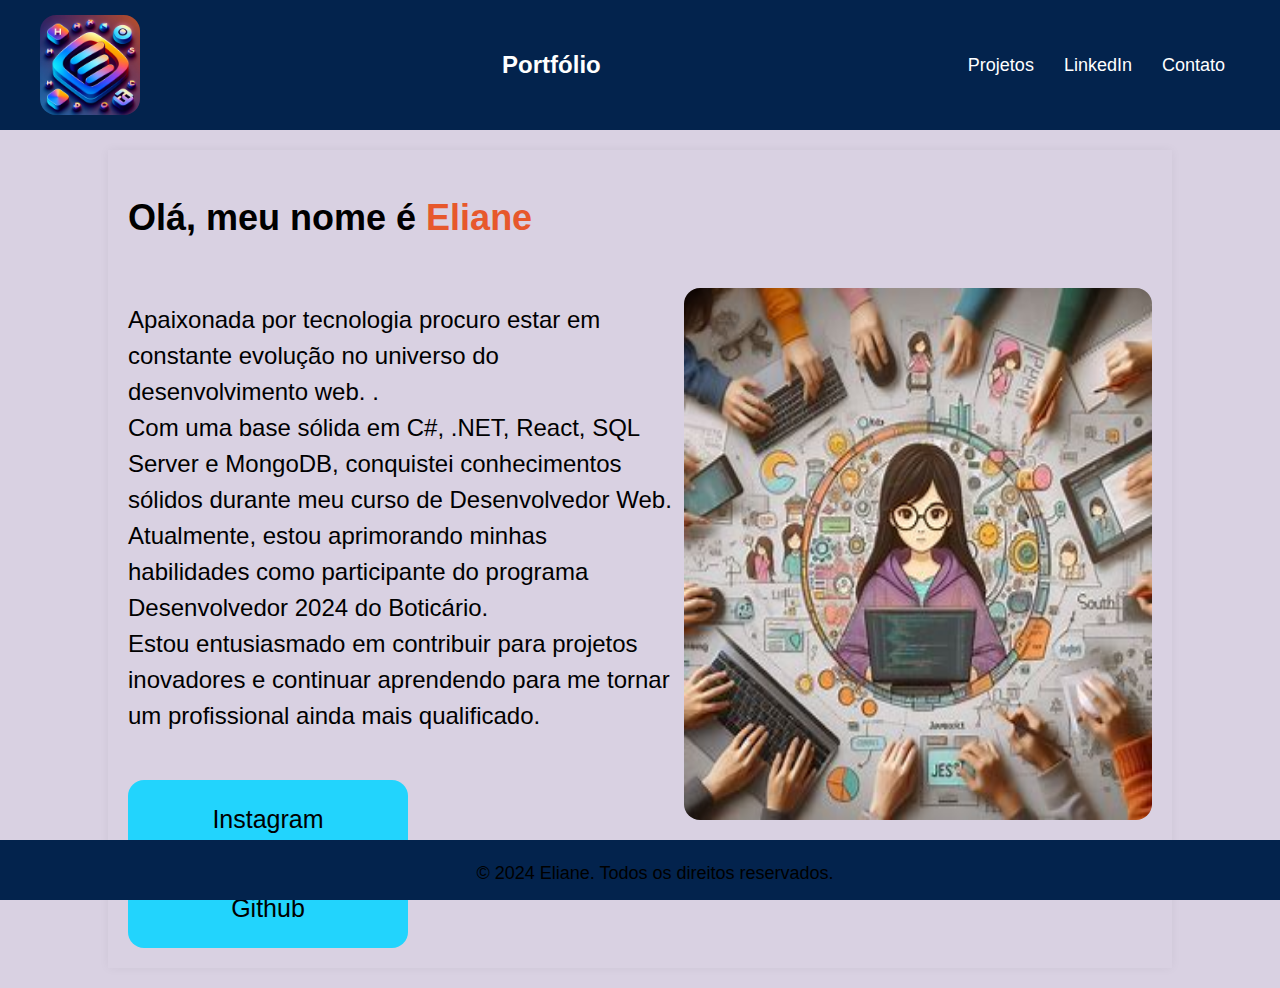
==== index.html @ 8be73763 "revendo com a ula o css" ====
<!DOCTYPE html>
<html lang="pt-br">
<head>
    <meta charset="UTF-8">
    <meta name="viewport" content="width=device-width, initial-scale=1.0">
    <link rel="stylesheet" href="style.css">
    <title>Portifolio</title>
</head>
<body>
    <header>
        <div class="header-container">
            <img src="./imagens/logo.jpg" alt="Logo">
            <h1>Portfólio</h1>
            <nav>
                <a href="https://github.com/Elianehenri">Projetos</a>
                <a href="https://www.linkedin.com/in/eliane-henriqueta">LinkedIn</a> 
                <a href="mailto:elianehenriqueta@gmail.com">Contato</a> 
            </nav>
        </div>
    </header>
              
          
    </header>
    <main>
        <div class="content-section">
          <div class="text-section">
            <h2>Olá, meu nome é <strong class="titulo-destaque">Eliane</strong></h2>
            <br>
            <p>Apaixonada por tecnologia procuro estar  em constante evolução no universo do desenvolvimento web. .</p>
            <p>Com uma base sólida em C#, .NET, React, SQL Server e MongoDB, conquistei conhecimentos sólidos durante meu curso de Desenvolvedor Web.</p>
            
            <p>Atualmente, estou aprimorando minhas habilidades como participante do programa Desenvolvedor 2024 do Boticário. </p>
            <p>Estou entusiasmado em contribuir para projetos inovadores e continuar aprendendo para me tornar um profissional ainda mais qualificado.</p>
            <br>
            <button onclick="redirecionar('https://instagram.com/elianehenriqueta')">Instagram</button>
            <button onclick="redirecionar('https://github.com/Elianehenri')">Github</button>
          </div>
          <div class="image-section">
            <img src="./imagens/foto.jpg" alt="Foto menina programando">
          </div>
        
        </div>
        <script>
          function redirecionar(url) {
            window.location.href = url;
          }
        </script>
      </main>
      
    <footer>     
        <p>© 2024 Eliane. Todos os direitos reservados.</p>
      </footer>
  
</body>
</html>
---- style.css ----
/* Reset de estilos para garantir uma aparência mais consistente entre navegadores */
body, h1, p, button, img {
  margin: 0;
  padding: 0;
  box-sizing: border-box;
}

/* Estilos gerais para o corpo do documento */
body {
  font-family: 'Arial', sans-serif;
  line-height: 1.6;
  background-color: #d9d1e2;
  font-size: 24px;
  font-style: normal;
  font-weight: 400;
  line-height: 36px; /* 150% */
}
.titulo-destaque {
  color: rgb(231, 88, 44);
}

/* Estilos para o cabeçalho */
header {
  background-color: #03234d;
  color: white;
  padding: 15px 0;
}

/* Estilos para o container dentro do cabeçalho */
.header-container {
  max-width: 1200px;
  margin: 0 auto;
  display: flex;
  justify-content: space-between;
  align-items: center;
}

/* Estilos para o logo no cabeçalho */
header img {
  max-width: 100px;  
  height: auto;
  margin-right: 10px;  
  
}

/* Estilos para o título principal */
h1 {
  font-size: 24px;
  color:  white;
}

/* Estilos para a navegação */
nav {
  display: flex;
}

nav a {
  color: white;
  text-decoration: none;
  margin: 0 15px;
  font-size: 18px;
  transition: color 0.3s ease; /*   transição suave na cor ao passar o mouse */
}

nav a:hover {
  color: #22D4FD; /* Altera a cor ao passar o mouse */
}

/* Estilos para o conteúdo principal */
main {
  max-width: 80%;
  margin: 20px auto;
  padding: 20px;
  background-color: #d9d1e2;
  box-shadow: 0 0 10px rgba(0, 0, 0, 0.05);
  display: flex;
  align-items: center;
  justify-content: space-between; /* Distribui os itens igualmente no espaço disponível */
}

/* Estilos para a seção do conteúdo e imagem */
.content-section {
  display: flex;
  align-items: center;
  justify-content: space-between;
  width: 100%;
}

/* Estilos para a seção do texto e botões */
.text-section {
  flex-grow: 1; 
  margin-right: 10px; 
}

/* Estilos para o título secundário */
h2 {
  color: #000;
}

/* Estilos para o texto do conteúdo principal */
p {
  color: #000;
}

/* Estilos para os botões */
button {
 
  margin-top: 10px; /*  espaço entre os botões e o parágrafo */
  background-color: #22D4FD;
  color: #000;
  border: 0px solid #22D4FD;
  border-radius: 16px;
  cursor: pointer;
  width: 280px;
  height: 79px;
  gap: 16px;
  flex-shrink: 0;
  font-size: 25px;
}

/* Estilos para a seção da imagem */
.image-section {
  flex-shrink: 0; /* Evita que a seção da imagem encolha */
}

/* Estilos para a imagem */
img {
  max-width: 467.705px;
  height: 532px;
  border-radius: 16px;
  background: url(./imagens/foto.jpg), lightgray -39.262px -50.143px / 212.432% 124.461% no-repeat;
}

/* Estilos para o rodapé */
footer {
  background-color: #03234d;
  color: white;
  text-align: center;
  position: fixed;
  bottom: 0;
  left: 0;
  width: 100%;
  font-size: 18px;  
  padding: 15px;  
  height: 30px;  
}

/* Estilo para os parágrafos dentro do footer */
footer p {
  margin: 0; /* Remover a margem para evitar espaçamento adicional */
}

/* Estilo para telas menores */
@media only screen and (max-width: 600px) {
  /* Estilos para o cabeçalho */
  header {
    padding: 10px 0;
  }

  /* Estilos para o container dentro do cabeçalho */
  .header-container {
    flex-direction: column;
    align-items: center;
  }

  /* Estilos para o logo no cabeçalho */
  header img {
    margin-bottom: 10px;
  }

  /* Estilos para a navegação */
  nav {
    margin-top: 10px;
  }

  /* Estilos para o conteúdo principal */
  main {
    flex-direction: column;
  }

  /* Estilos para a seção do conteúdo e imagem */
  .content-section {
    flex-direction: column;
  }

  /* Estilos para a seção do texto e botões */
  .text-section {
    margin-right: 0;
  }

  /* Estilos para os botões */
  button {
    width: 100%;
  }

  /* Estilos para a seção da imagem */
  .image-section {
    margin-top: 10px;
  }

  /* Estilos para a imagem */
  img {
    width: 100%;
    height: auto;
  }
}
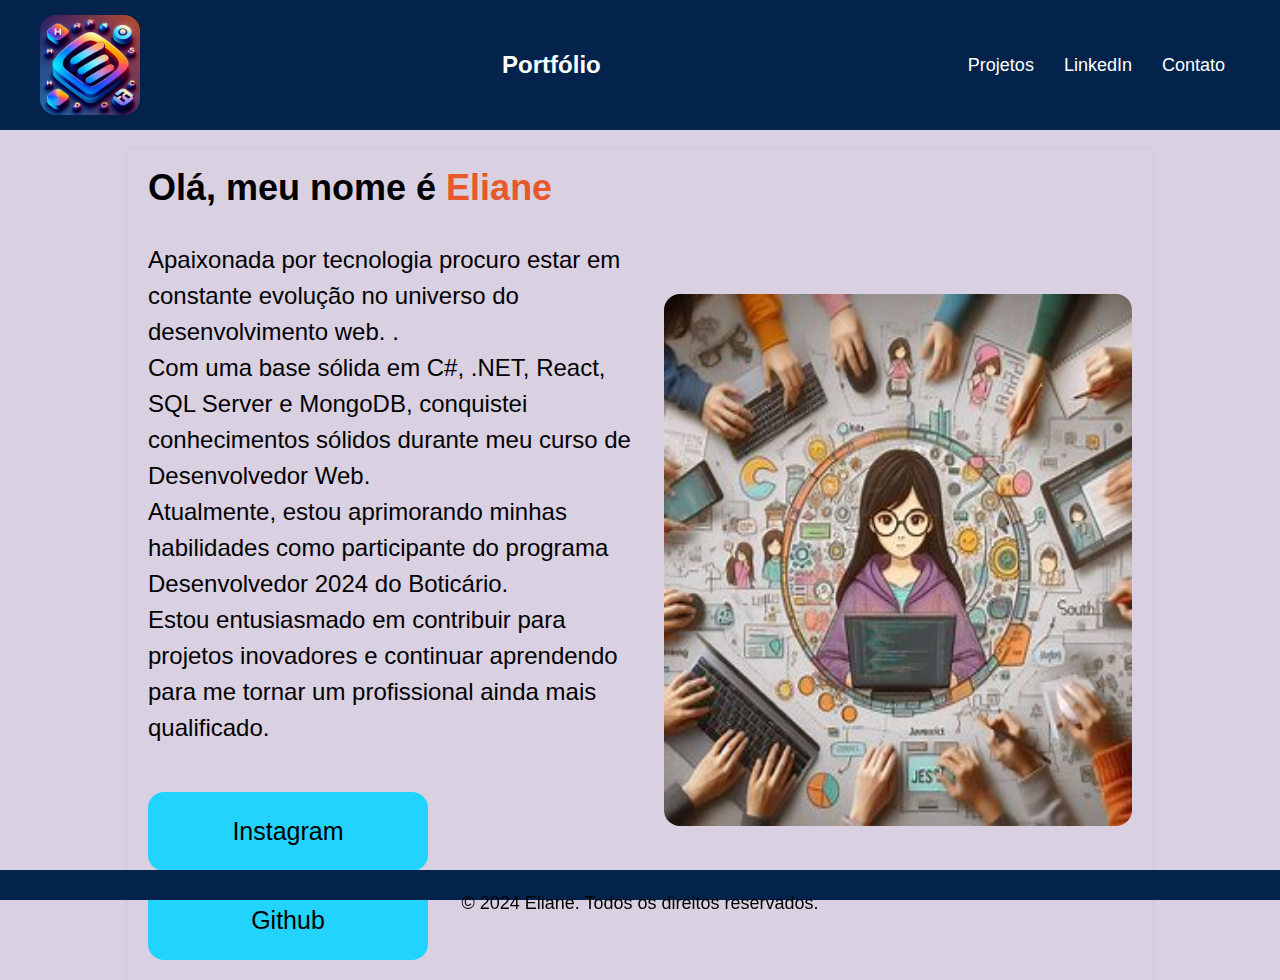
==== commit ee571442: "revisao de css" ====
--- a/index.html
+++ b/index.html
@@ -21,7 +21,7 @@
               
           
     </header>
-    <main>
+    <main class="apresentacao">
         <div class="content-section">
           <div class="text-section">
             <h2>Olá, meu nome é <strong class="titulo-destaque">Eliane</strong></h2>
--- a/style.css
+++ b/style.css
@@ -1,5 +1,5 @@
 /* Reset de estilos para garantir uma aparência mais consistente entre navegadores */
-body, h1, p, button, img {
+* {
   margin: 0;
   padding: 0;
   box-sizing: border-box;
@@ -13,7 +13,8 @@
   font-size: 24px;
   font-style: normal;
   font-weight: 400;
-  line-height: 36px; /* 150% */
+  line-height: 36px; 
+  height: 100vh;
 }
 .titulo-destaque {
   color: rgb(231, 88, 44);
@@ -78,6 +79,11 @@
   justify-content: space-between; /* Distribui os itens igualmente no espaço disponível */
 }
 
+.apresentacao{
+  display: flex;
+  align-items: center;
+ 
+}
 /* Estilos para a seção do conteúdo e imagem */
 .content-section {
   display: flex;
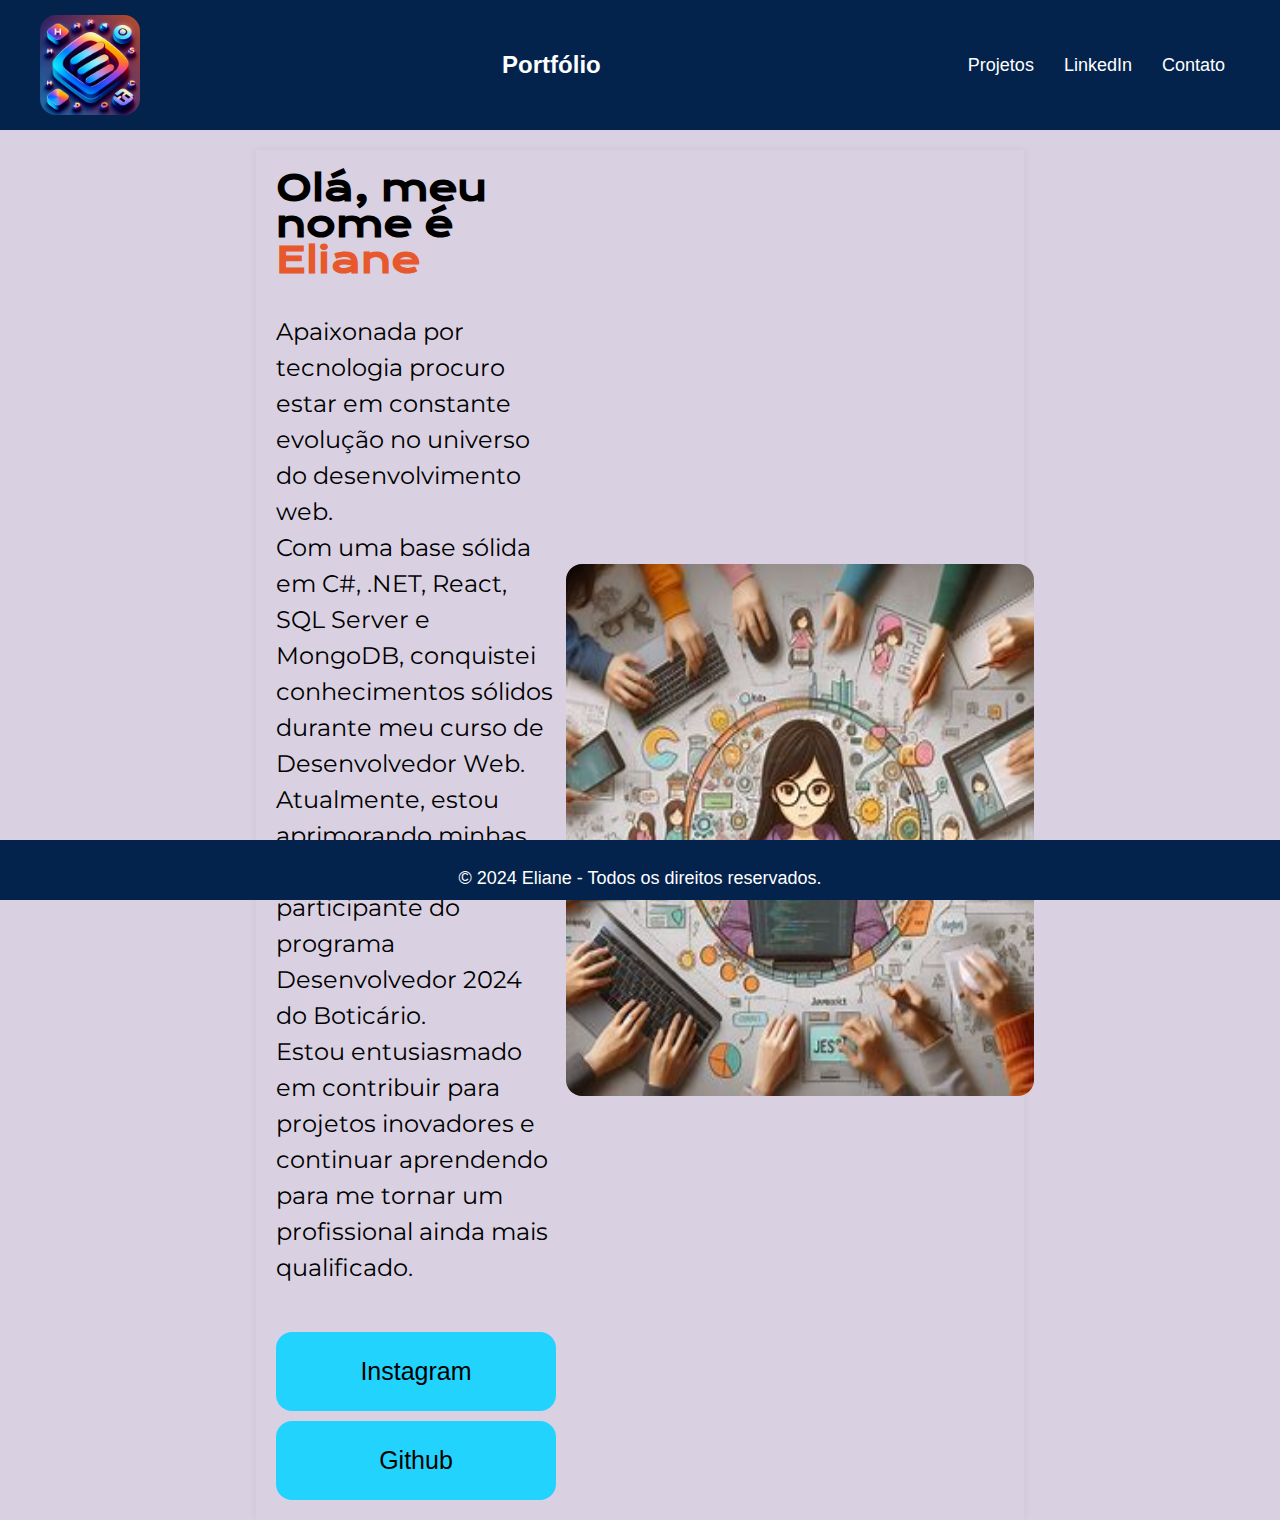
==== commit 9a34b526: "revisao aula css esilos e fontes" ====
--- a/index.html
+++ b/index.html
@@ -21,20 +21,23 @@
               
           
     </header>
-    <main class="apresentacao">
-        <div class="content-section">
-          <div class="text-section">
-            <h2>Olá, meu nome é <strong class="titulo-destaque">Eliane</strong></h2>
-            <br>
-            <p>Apaixonada por tecnologia procuro estar  em constante evolução no universo do desenvolvimento web. .</p>
-            <p>Com uma base sólida em C#, .NET, React, SQL Server e MongoDB, conquistei conhecimentos sólidos durante meu curso de Desenvolvedor Web.</p>
-            
-            <p>Atualmente, estou aprimorando minhas habilidades como participante do programa Desenvolvedor 2024 do Boticário. </p>
-            <p>Estou entusiasmado em contribuir para projetos inovadores e continuar aprendendo para me tornar um profissional ainda mais qualificado.</p>
-            <br>
-            <button onclick="redirecionar('https://instagram.com/elianehenriqueta')">Instagram</button>
-            <button onclick="redirecionar('https://github.com/Elianehenri')">Github</button>
-          </div>
+    <main >
+        <section class="content-section apresentacao">
+            <div class="text-section">
+              <h2>Olá, meu nome é <strong class="titulo-destaque">Eliane</strong></h2>
+              <br>
+              <p>Apaixonada por tecnologia procuro estar  em constante evolução no universo do desenvolvimento web.</p>
+              <p>Com uma base sólida em C#, .NET, React, SQL Server e MongoDB, conquistei conhecimentos sólidos durante meu curso de Desenvolvedor Web.</p>
+              
+              <p>Atualmente, estou aprimorando minhas habilidades como participante do programa Desenvolvedor 2024 do Boticário. </p>
+              <p>Estou entusiasmado em contribuir para projetos inovadores e continuar aprendendo para me tornar um profissional ainda mais qualificado.</p>
+              <br>
+              <div>
+                <button onclick="redirecionar('https://instagram.com/elianehenriqueta')">Instagram</button>
+                <button onclick="redirecionar('https://github.com/Elianehenri')">Github</button>
+              </div>
+         
+            </div>
           <div class="image-section">
             <img src="./imagens/foto.jpg" alt="Foto menina programando">
           </div>
@@ -48,7 +51,7 @@
       </main>
       
     <footer>     
-        <p>© 2024 Eliane. Todos os direitos reservados.</p>
+        <p>© 2024 Eliane - Todos os direitos reservados.</p> 
       </footer>
   
 </body>
--- a/style.css
+++ b/style.css
@@ -1,3 +1,6 @@
+@import url('https://fonts.googleapis.com/css2?family=Krona+One&family=Montserrat&display=swap');
+
+
 /* Reset de estilos para garantir uma aparência mais consistente entre navegadores */
 * {
   margin: 0;
@@ -69,20 +72,21 @@
 
 /* Estilos para o conteúdo principal */
 main {
-  max-width: 80%;
+  max-width: 60%;
   margin: 20px auto;
   padding: 20px;
   background-color: #d9d1e2;
   box-shadow: 0 0 10px rgba(0, 0, 0, 0.05);
   display: flex;
   align-items: center;
+ 
+}
+
+.apresentacao{
+  display: flex;
+  align-items: center;
   justify-content: space-between; /* Distribui os itens igualmente no espaço disponível */
-}
-
-.apresentacao{
-  display: flex;
-  align-items: center;
- 
+  
 }
 /* Estilos para a seção do conteúdo e imagem */
 .content-section {
@@ -90,6 +94,9 @@
   align-items: center;
   justify-content: space-between;
   width: 100%;
+  font-family: 'Montserrat', sans-serif;
+  font-size: 24px;
+
 }
 
 /* Estilos para a seção do texto e botões */
@@ -101,6 +108,7 @@
 /* Estilos para o título secundário */
 h2 {
   color: #000;
+  font-family: 'Krona One', sans-serif;
 }
 
 /* Estilos para o texto do conteúdo principal */
@@ -140,20 +148,20 @@
 /* Estilos para o rodapé */
 footer {
   background-color: #03234d;
-  color: white;
   text-align: center;
   position: fixed;
   bottom: 0;
   left: 0;
   width: 100%;
   font-size: 18px;  
-  padding: 15px;  
-  height: 30px;  
+  padding: 20px;  
+  height: 60px;  
 }
 
 /* Estilo para os parágrafos dentro do footer */
 footer p {
   margin: 0; /* Remover a margem para evitar espaçamento adicional */
+  color: white;
 }
 
 /* Estilo para telas menores */
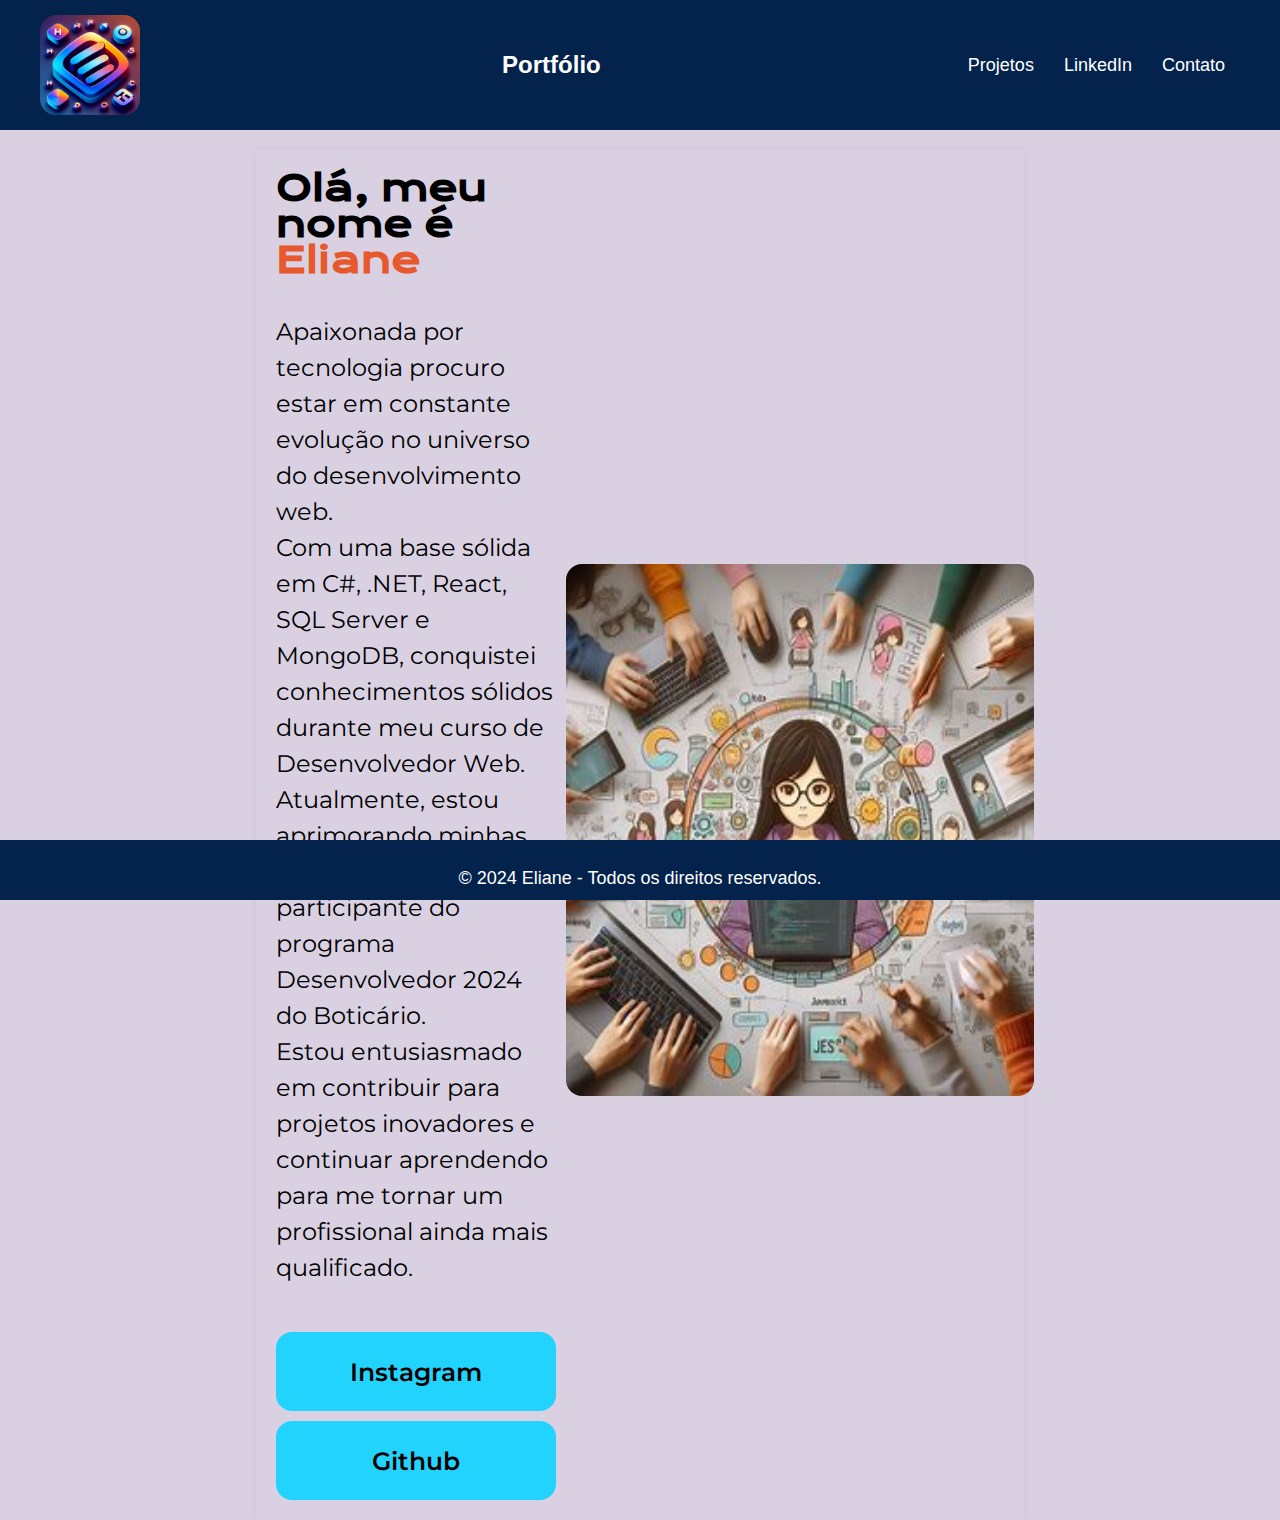
==== commit d4762681: "revisao do css com classes." ====
--- a/index.html
+++ b/index.html
@@ -22,7 +22,7 @@
           
     </header>
     <main >
-        <section class="content-section apresentacao">
+        <section class="content-section apresentacao ">
             <div class="text-section">
               <h2>Olá, meu nome é <strong class="titulo-destaque">Eliane</strong></h2>
               <br>
@@ -38,11 +38,12 @@
               </div>
          
             </div>
+        </section>
           <div class="image-section">
             <img src="./imagens/foto.jpg" alt="Foto menina programando">
           </div>
         
-        </div>
+        
         <script>
           function redirecionar(url) {
             window.location.href = url;
--- a/style.css
+++ b/style.css
@@ -1,4 +1,4 @@
-@import url('https://fonts.googleapis.com/css2?family=Krona+One&family=Montserrat&display=swap');
+@import url('https://fonts.googleapis.com/css2?family=Krona+One&family=Montserrat:wght@400;600&display=swap');
 
 
 /* Reset de estilos para garantir uma aparência mais consistente entre navegadores */
@@ -130,6 +130,9 @@
   gap: 16px;
   flex-shrink: 0;
   font-size: 25px;
+  font-family: 'Montserrat', sans-serif;
+  font-weight: 600;
+
 }
 
 /* Estilos para a seção da imagem */
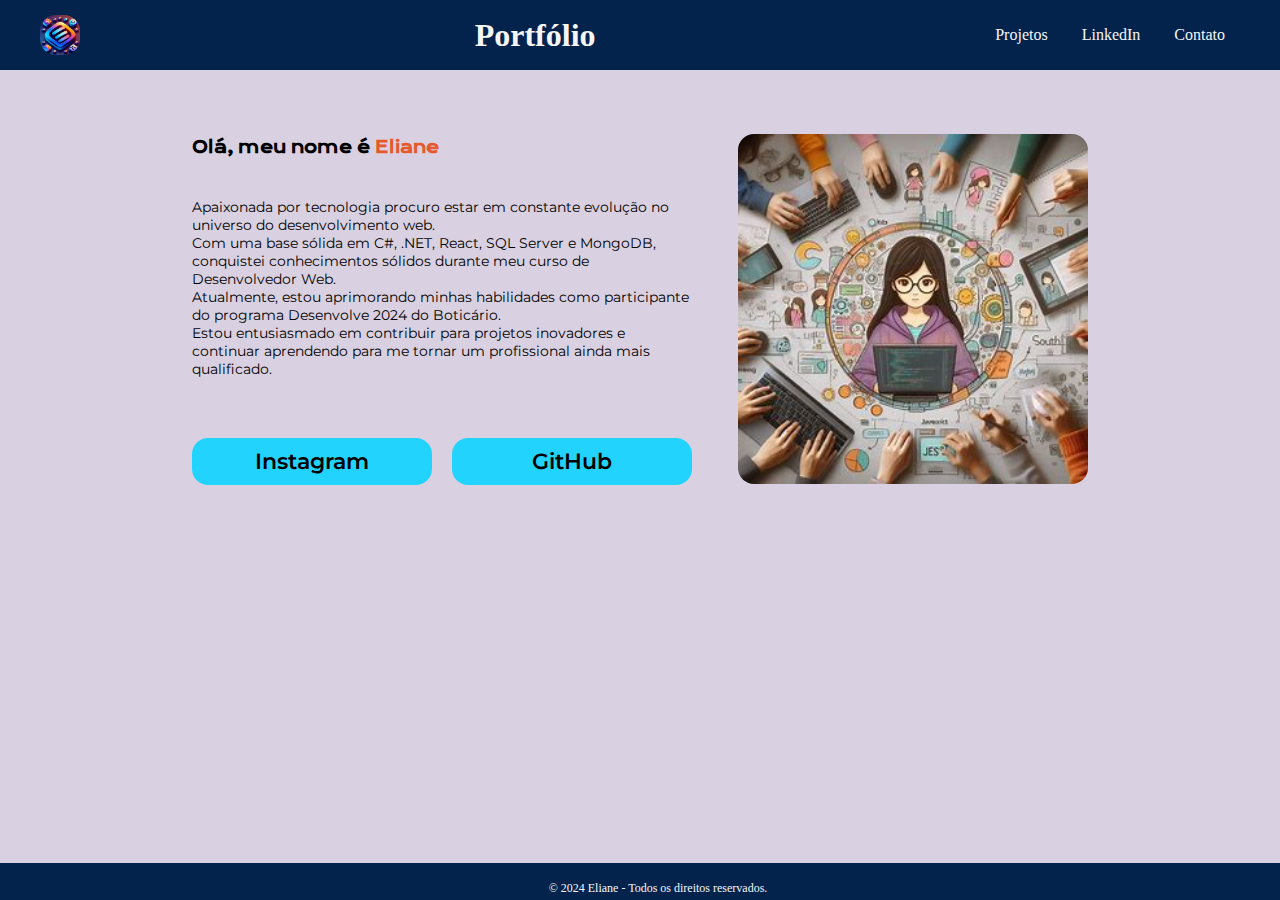
==== commit 6ac03ba7: "revisao do css" ====
--- a/index.html
+++ b/index.html
@@ -1,59 +1,62 @@
 <!DOCTYPE html>
 <html lang="pt-br">
-<head>
-    <meta charset="UTF-8">
-    <meta name="viewport" content="width=device-width, initial-scale=1.0">
-    <link rel="stylesheet" href="style.css">
+  <head>
+    <meta charset="UTF-8" />
+    <meta http-equiv="X-UA-Compatible" content="IE=edge" />
+    <meta name="viewport" content="width=device-width, initial-scale=1.0" />
+    <link rel="stylesheet" href="style.css" />
     <title>Portifolio</title>
-</head>
-<body>
+  </head>
+  <body>
     <header>
-        <div class="header-container">
-            <img src="./imagens/logo.jpg" alt="Logo">
-            <h1>Portfólio</h1>
-            <nav>
-                <a href="https://github.com/Elianehenri">Projetos</a>
-                <a href="https://www.linkedin.com/in/eliane-henriqueta">LinkedIn</a> 
-                <a href="mailto:elianehenriqueta@gmail.com">Contato</a> 
-            </nav>
+      <div class="header-container">
+        <img src="./imagens/logo.jpg" alt="Logo" />
+        <h1>Portfólio</h1>
+        <nav>
+          <a class="header-links" href="https://github.com/Elianehenri">Projetos</a>
+          <a class="header-links" href="https://www.linkedin.com/in/eliane-henriqueta">LinkedIn</a>
+          <a class="header-links" href="mailto:elianehenriqueta@gmail.com">Contato</a>
+        </nav>
+      </div>
+    </header>
+
+    <main class="apresentacao">
+      <section class="apresentacao__conteudo">
+        <h2 class="apresentacao__conteudo__titulo">
+          Olá, meu nome é <strong class="titulo-destaque">Eliane</strong>
+        </h2>
+
+        <p class="apresentacao__conteudo__texto">
+          Apaixonada por tecnologia procuro estar em constante evolução no
+          universo do desenvolvimento web. <br />Com uma base sólida em C#,
+          .NET, React, SQL Server e MongoDB, conquistei conhecimentos sólidos
+          durante meu curso de Desenvolvedor Web. <br />Atualmente, estou
+          aprimorando minhas habilidades como participante do programa
+          Desenvolve 2024 do Boticário.<br />
+          Estou entusiasmado em contribuir para projetos inovadores e continuar
+          aprendendo para me tornar um profissional ainda mais qualificado.
+        </p>
+
+        <div class="apresentacao__links">
+          <a
+            class="apresentacao__links__link"
+            href="https://instagram.com/elianehenriqueta"
+            >Instagram</a
+          >
+          <a
+            class="apresentacao__links__link"
+            href="https://github.com/Elianehenri"
+            >GitHub</a
+          >
         </div>
-    </header>
-              
-          
-    </header>
-    <main >
-        <section class="content-section apresentacao ">
-            <div class="text-section">
-              <h2>Olá, meu nome é <strong class="titulo-destaque">Eliane</strong></h2>
-              <br>
-              <p>Apaixonada por tecnologia procuro estar  em constante evolução no universo do desenvolvimento web.</p>
-              <p>Com uma base sólida em C#, .NET, React, SQL Server e MongoDB, conquistei conhecimentos sólidos durante meu curso de Desenvolvedor Web.</p>
-              
-              <p>Atualmente, estou aprimorando minhas habilidades como participante do programa Desenvolvedor 2024 do Boticário. </p>
-              <p>Estou entusiasmado em contribuir para projetos inovadores e continuar aprendendo para me tornar um profissional ainda mais qualificado.</p>
-              <br>
-              <div>
-                <button onclick="redirecionar('https://instagram.com/elianehenriqueta')">Instagram</button>
-                <button onclick="redirecionar('https://github.com/Elianehenri')">Github</button>
-              </div>
-         
-            </div>
-        </section>
-          <div class="image-section">
-            <img src="./imagens/foto.jpg" alt="Foto menina programando">
-          </div>
-        
-        
-        <script>
-          function redirecionar(url) {
-            window.location.href = url;
-          }
-        </script>
-      </main>
-      
-    <footer>     
-        <p>© 2024 Eliane - Todos os direitos reservados.</p> 
-      </footer>
-  
-</body>
-</html>+      </section>
+      <div class="image-section">
+        <img src="./imagens/foto.jpg" alt="Foto menina programando" />
+      </div>
+    </main>
+
+    <footer>
+      <p>© 2024 Eliane - Todos os direitos reservados.</p>
+    </footer>
+  </body>
+</html>
--- a/style.css
+++ b/style.css
@@ -1,33 +1,40 @@
-@import url('https://fonts.googleapis.com/css2?family=Krona+One&family=Montserrat:wght@400;600&display=swap');
-
+@import url("https://fonts.googleapis.com/css2?family=Krona+One&family=Montserrat:wght@400;600&display=swap");
 
 /* Reset de estilos para garantir uma aparência mais consistente entre navegadores */
 * {
   margin: 0;
   padding: 0;
-  box-sizing: border-box;
 }
 
 /* Estilos gerais para o corpo do documento */
 body {
-  font-family: 'Arial', sans-serif;
-  line-height: 1.6;
+  height: 100vh;
+  box-sizing: border-box;
   background-color: #d9d1e2;
-  font-size: 24px;
-  font-style: normal;
-  font-weight: 400;
-  line-height: 36px; 
-  height: 100vh;
-}
+  color: #f6f6f6;
+}
+
 .titulo-destaque {
   color: rgb(231, 88, 44);
+  font-family: "Krona One", sans-serif;
 }
 
 /* Estilos para o cabeçalho */
 header {
   background-color: #03234d;
-  color: white;
+  color: #f6f6f6;
   padding: 15px 0;
+}
+.header-links {
+  color: #f6f6f6;
+  text-decoration: none;
+  gap: 60px;
+  padding: 10px 15px; /* Ajuste o padding conforme necessário */
+  transition: background-color 0.3s ease; /* Adiciona uma transição suave na cor ao passar o mouse */
+}
+
+.header-links:hover {
+  background-color: #22D4FD; /* Altera a cor ao passar o mouse */
 }
 
 /* Estilos para o container dentro do cabeçalho */
@@ -41,111 +48,76 @@
 
 /* Estilos para o logo no cabeçalho */
 header img {
-  max-width: 100px;  
-  height: auto;
-  margin-right: 10px;  
+  max-width: 100px;
+  height: 40px;
+  margin-right: 10px;
+}
+
+/* Estilos para o título principal */
+
+
+/* Estilos para o conteúdo principal */
+.apresentacao {
+  margin: 5% 15% ;
+  display: flex;
+  align-items: center;
+  justify-content: space-between;
+}
+
+/* Estilos para a seção do conteúdo e imagem */
+.apresentacao__conteudo {
+  width: 500px;
+  display: flex;
+  flex-direction: column;
+  gap: 40px;
+}
+
+/* Estilos para o título secundário */
+.apresentacao__conteudo__titulo {
+  font-size: 16px;
+  font-family: "Krona One", sans-serif;
+  color: #000;
   
 }
 
-/* Estilos para o título principal */
-h1 {
-  font-size: 24px;
-  color:  white;
-}
-
-/* Estilos para a navegação */
-nav {
-  display: flex;
-}
-
-nav a {
-  color: white;
+.apresentacao__conteudo__texto {
+  font-size: 14px;
+  font-family: "Montserrat", sans-serif;
+  color: #000;
+  margin-bottom: 20px; /* Adicionando espaço entre o texto e a imagem */
+}
+.apresentacao__links {
+  display: flex;
+  justify-content: space-between;
+  gap: 20px; /*margem entre os links */
+}
+.apresentacao__links__link {
+  background-color: #22d4fd;
+  width: 320px;
+  text-align: center;
+  border-radius: 16px;
+  font-size: 22px;
+  font-weight: 600;
+  padding: 10px 15px;
   text-decoration: none;
-  margin: 0 15px;
-  font-size: 18px;
-  transition: color 0.3s ease; /*   transição suave na cor ao passar o mouse */
-}
-
-nav a:hover {
-  color: #22D4FD; /* Altera a cor ao passar o mouse */
-}
-
-/* Estilos para o conteúdo principal */
-main {
-  max-width: 60%;
-  margin: 20px auto;
-  padding: 20px;
-  background-color: #d9d1e2;
-  box-shadow: 0 0 10px rgba(0, 0, 0, 0.05);
-  display: flex;
-  align-items: center;
- 
-}
-
-.apresentacao{
-  display: flex;
-  align-items: center;
-  justify-content: space-between; /* Distribui os itens igualmente no espaço disponível */
-  
-}
-/* Estilos para a seção do conteúdo e imagem */
-.content-section {
-  display: flex;
-  align-items: center;
-  justify-content: space-between;
-  width: 100%;
-  font-family: 'Montserrat', sans-serif;
-  font-size: 24px;
-
-}
-
-/* Estilos para a seção do texto e botões */
-.text-section {
-  flex-grow: 1; 
-  margin-right: 10px; 
-}
-
-/* Estilos para o título secundário */
-h2 {
-  color: #000;
-  font-family: 'Krona One', sans-serif;
-}
-
-/* Estilos para o texto do conteúdo principal */
-p {
-  color: #000;
-}
-
-/* Estilos para os botões */
-button {
- 
-  margin-top: 10px; /*  espaço entre os botões e o parágrafo */
-  background-color: #22D4FD;
-  color: #000;
-  border: 0px solid #22D4FD;
-  border-radius: 16px;
-  cursor: pointer;
-  width: 280px;
-  height: 79px;
-  gap: 16px;
-  flex-shrink: 0;
-  font-size: 25px;
-  font-family: 'Montserrat', sans-serif;
-  font-weight: 600;
-
+  color: #000000;
+  font-family: "Montserrat", sans-serif;
+  flex-grow: 1;
 }
 
 /* Estilos para a seção da imagem */
 .image-section {
+  -ms-flex-negative: 0;
   flex-shrink: 0; /* Evita que a seção da imagem encolha */
 }
 
 /* Estilos para a imagem */
 img {
-  max-width: 467.705px;
-  height: 532px;
+  max-width: 360px;
+  height: 350px;
   border-radius: 16px;
-  background: url(./imagens/foto.jpg), lightgray -39.262px -50.143px / 212.432% 124.461% no-repeat;
+  background: url(./imagens/foto.jpg),
+    lightgray -39.262px -50.143px / 212.432% 124.461% no-repeat;
 }
 
 /* Estilos para o rodapé */
@@ -156,19 +128,141 @@
   bottom: 0;
   left: 0;
   width: 100%;
-  font-size: 18px;  
-  padding: 20px;  
-  height: 60px;  
+  font-size: 12px;
+  padding: 18px;
+  height: 1.5px;
 }
 
 /* Estilo para os parágrafos dentro do footer */
 footer p {
   margin: 0; /* Remover a margem para evitar espaçamento adicional */
-  color: white;
+  color: #f6f6f6;
+}
+
+@import url("https://fonts.googleapis.com/css2?family=Krona+One&family=Montserrat:wght@400;600&display=swap");
+
+/* Reset de estilos para garantir uma aparência mais consistente entre navegadores */
+* {
+  margin: 0;
+  padding: 0;
+}
+
+/* Estilos gerais para o corpo do documento */
+body {
+  height: 100vh;
+  box-sizing: border-box;
+  background-color: #d9d1e2;
+  color: #f6f6f6;
+}
+
+.titulo-destaque {
+  color: rgb(231, 88, 44);
+  font-family: "Krona One", sans-serif;
+}
+
+/* Estilos para o cabeçalho */
+header {
+  background-color: #03234d;
+  color: #f6f6f6;
+  padding: 15px 0;
+}
+.header-links {
+  color: #f6f6f6;
+  text-decoration: none;
+  gap: 60px;
+  padding: 10px 15px; /* Ajuste o padding conforme necessário */
+  transition: background-color 0.3s ease; /* Adiciona uma transição suave na cor ao passar o mouse */
+}
+
+.header-links:hover {
+  background-color: #22D4FD; /* Altera a cor ao passar o mouse */
+}
+
+/* Estilos para o container dentro do cabeçalho */
+.header-container {
+  max-width: 1200px;
+  margin: 0 auto;
+  display: flex;
+  justify-content: space-between;
+  align-items: center;
+}
+
+/* Estilos para o logo no cabeçalho */
+header img {
+  max-width: 100px;
+  height: 40px;
+  margin-right: 10px;
+}
+
+/* Estilos para o título principal */
+
+
+/* Estilos para o conteúdo principal */
+.apresentacao {
+  margin: 5% 15% ;
+  display: flex;
+  align-items: center;
+  justify-content: space-between;
+}
+
+/* Estilos para a seção do conteúdo e imagem */
+.apresentacao__conteudo {
+  width: 500px;
+  display: flex;
+  flex-direction: column;
+  gap: 40px;
+}
+
+/* Estilos para o título secundário */
+.apresentacao__conteudo__titulo {
+  font-size: 16px;
+  font-family: "Krona One", sans-serif;
+  color: #000;
+  
+}
+
+.apresentacao__conteudo__texto {
+  font-size: 14px;
+  font-family: "Montserrat", sans-serif;
+  color: #000;
+  margin-bottom: 20px; /* Adicionando espaço entre o texto e a imagem */
+}
+.apresentacao__links {
+  display: flex;
+  justify-content: space-between;
+  gap: 20px; /*margem entre os links */
+}
+.apresentacao__links__link {
+  background-color: #22d4fd;
+  width: 320px;
+  text-align: center;
+  border-radius: 16px;
+  font-size: 22px;
+  font-weight: 600;
+  padding: 10px 15px;
+  text-decoration: none;
+  color: #000000;
+  font-family: "Montserrat", sans-serif;
+  flex-grow: 1;
+}
+
+/* Estilos para a seção da imagem */
+.image-section {
+  -ms-flex-negative: 0;
+  flex-shrink: 0; /* Evita que a seção da imagem encolha */
+}
+
+/* Estilos para a imagem */
+img {
+  max-width: 360px;
+  height: 350px;
+  border-radius: 16px;
+  background: url(./imagens/foto.jpg),
+    lightgray -39.262px -50.143px / 212.432% 124.461% no-repeat;
 }
 
 /* Estilo para telas menores */
-@media only screen and (max-width: 600px) {
+@media only screen and (max-width: 768px) {
   /* Estilos para o cabeçalho */
   header {
     padding: 10px 0;
@@ -185,39 +279,31 @@
     margin-bottom: 10px;
   }
 
-  /* Estilos para a navegação */
-  nav {
-    margin-top: 10px;
-  }
-
-  /* Estilos para o conteúdo principal */
-  main {
+  /* Estilos para a seção do conteúdo e imagem */
+  .apresentacao {
     flex-direction: column;
+    margin: 5% 10%;
   }
 
   /* Estilos para a seção do conteúdo e imagem */
-  .content-section {
-    flex-direction: column;
-  }
-
-  /* Estilos para a seção do texto e botões */
-  .text-section {
-    margin-right: 0;
+  .apresentacao__conteudo {
+    width: 100%;
   }
 
   /* Estilos para os botões */
-  button {
+  .apresentacao__links__link {
     width: 100%;
-  }
-
-  /* Estilos para a seção da imagem */
-  .image-section {
-    margin-top: 10px;
   }
 
   /* Estilos para a imagem */
   img {
-    width: 100%;
+    max-width: 100%;
     height: auto;
   }
-}+
+  /* Estilos para o rodapé */
+  footer {
+    font-size: 10px;
+    padding: 10px;
+  }
+}
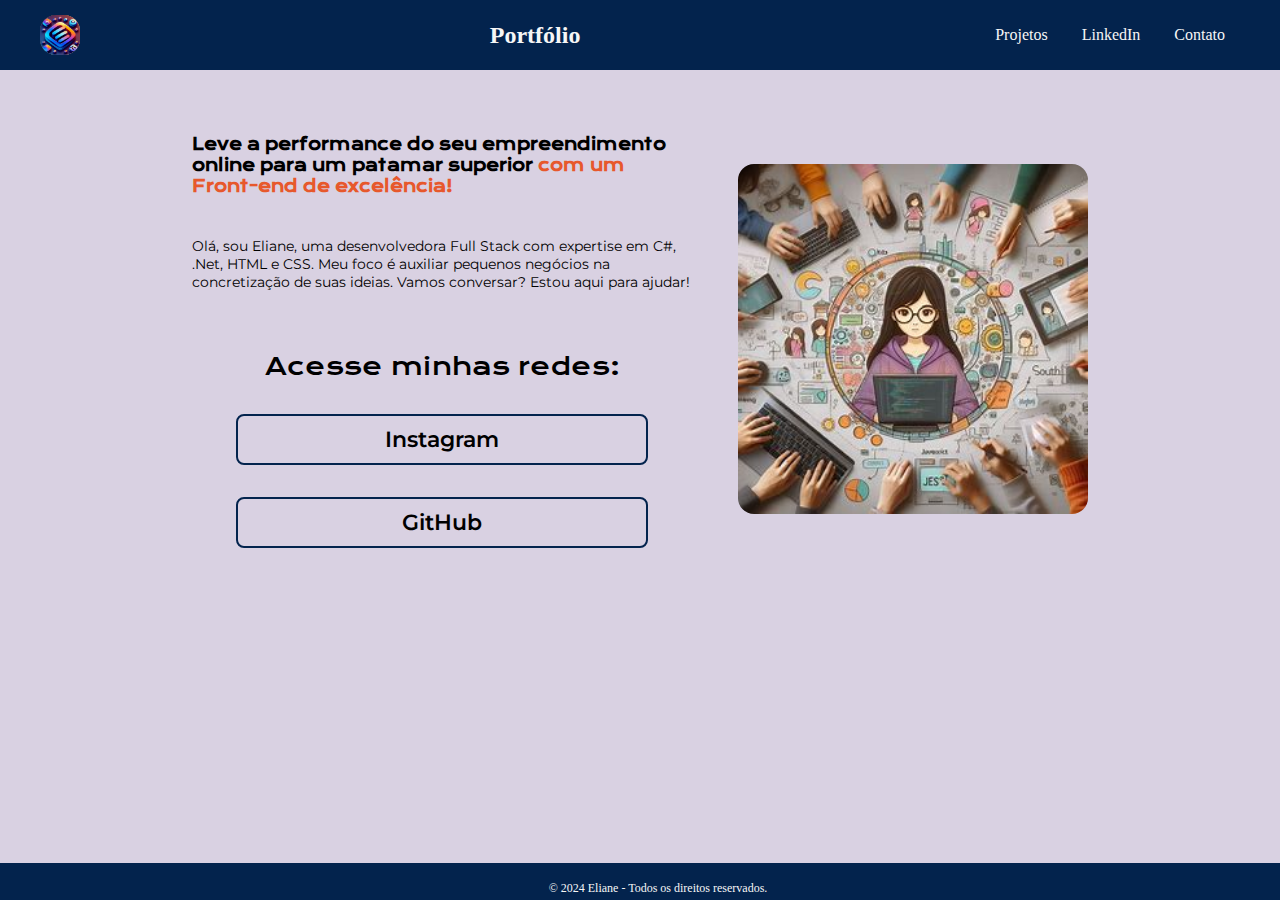
==== commit cfab433a: "Estilizando os links" ====
--- a/index.html
+++ b/index.html
@@ -11,7 +11,7 @@
     <header>
       <div class="header-container">
         <img src="./imagens/logo.jpg" alt="Logo" />
-        <h1>Portfólio</h1>
+        <h2>Portfólio</h2>
         <nav>
           <a class="header-links" href="https://github.com/Elianehenri">Projetos</a>
           <a class="header-links" href="https://www.linkedin.com/in/eliane-henriqueta">LinkedIn</a>
@@ -22,22 +22,19 @@
 
     <main class="apresentacao">
       <section class="apresentacao__conteudo">
-        <h2 class="apresentacao__conteudo__titulo">
-          Olá, meu nome é <strong class="titulo-destaque">Eliane</strong>
-        </h2>
+        <h1 class="apresentacao__conteudo__titulo">
+   
+          Leve a performance do seu empreendimento online para um patamar superior <strong class="titulo-destaque">com um Front-end de excelência!</strong>
+        </h1>
 
         <p class="apresentacao__conteudo__texto">
-          Apaixonada por tecnologia procuro estar em constante evolução no
-          universo do desenvolvimento web. <br />Com uma base sólida em C#,
-          .NET, React, SQL Server e MongoDB, conquistei conhecimentos sólidos
-          durante meu curso de Desenvolvedor Web. <br />Atualmente, estou
-          aprimorando minhas habilidades como participante do programa
-          Desenvolve 2024 do Boticário.<br />
-          Estou entusiasmado em contribuir para projetos inovadores e continuar
-          aprendendo para me tornar um profissional ainda mais qualificado.
+          Olá, sou Eliane, uma desenvolvedora Full Stack com expertise em C#, .Net, HTML e CSS.
+          Meu foco é auxiliar pequenos negócios na concretização de suas ideias. Vamos conversar? Estou aqui para ajudar!
+          
         </p>
 
         <div class="apresentacao__links">
+          <h2 class="apresentacao__links__subtitulo">Acesse minhas redes:</h2>
           <a
             class="apresentacao__links__link"
             href="https://instagram.com/elianehenriqueta"
--- a/style.css
+++ b/style.css
@@ -53,8 +53,6 @@
   margin-right: 10px;
 }
 
-/* Estilos para o título principal */
-
 
 /* Estilos para o conteúdo principal */
 .apresentacao {
@@ -89,13 +87,23 @@
 .apresentacao__links {
   display: flex;
   justify-content: space-between;
-  gap: 20px; /*margem entre os links */
+  flex-direction: column;
+  align-items: center;
+  gap: 32px;
+ 
+}
+.apresentacao__links__subtitulo{
+  font-family:'Krona One', sans-serif;
+    font-weight: 400;
+    font-size: 24px;
+    color: #000;
 }
 .apresentacao__links__link {
-  background-color: #22d4fd;
-  width: 320px;
+  /*background-color: #22d4fd;*/
+  width: 378px;
   text-align: center;
-  border-radius: 16px;
+  border: 2px solid #03234d;
+  border-radius: 8px;
   font-size: 22px;
   font-weight: 600;
   padding: 10px 15px;
@@ -139,127 +147,6 @@
   color: #f6f6f6;
 }
 
-@import url("https://fonts.googleapis.com/css2?family=Krona+One&family=Montserrat:wght@400;600&display=swap");
-
-/* Reset de estilos para garantir uma aparência mais consistente entre navegadores */
-* {
-  margin: 0;
-  padding: 0;
-}
-
-/* Estilos gerais para o corpo do documento */
-body {
-  height: 100vh;
-  box-sizing: border-box;
-  background-color: #d9d1e2;
-  color: #f6f6f6;
-}
-
-.titulo-destaque {
-  color: rgb(231, 88, 44);
-  font-family: "Krona One", sans-serif;
-}
-
-/* Estilos para o cabeçalho */
-header {
-  background-color: #03234d;
-  color: #f6f6f6;
-  padding: 15px 0;
-}
-.header-links {
-  color: #f6f6f6;
-  text-decoration: none;
-  gap: 60px;
-  padding: 10px 15px; /* Ajuste o padding conforme necessário */
-  transition: background-color 0.3s ease; /* Adiciona uma transição suave na cor ao passar o mouse */
-}
-
-.header-links:hover {
-  background-color: #22D4FD; /* Altera a cor ao passar o mouse */
-}
-
-/* Estilos para o container dentro do cabeçalho */
-.header-container {
-  max-width: 1200px;
-  margin: 0 auto;
-  display: flex;
-  justify-content: space-between;
-  align-items: center;
-}
-
-/* Estilos para o logo no cabeçalho */
-header img {
-  max-width: 100px;
-  height: 40px;
-  margin-right: 10px;
-}
-
-/* Estilos para o título principal */
-
-
-/* Estilos para o conteúdo principal */
-.apresentacao {
-  margin: 5% 15% ;
-  display: flex;
-  align-items: center;
-  justify-content: space-between;
-}
-
-/* Estilos para a seção do conteúdo e imagem */
-.apresentacao__conteudo {
-  width: 500px;
-  display: flex;
-  flex-direction: column;
-  gap: 40px;
-}
-
-/* Estilos para o título secundário */
-.apresentacao__conteudo__titulo {
-  font-size: 16px;
-  font-family: "Krona One", sans-serif;
-  color: #000;
-  
-}
-
-.apresentacao__conteudo__texto {
-  font-size: 14px;
-  font-family: "Montserrat", sans-serif;
-  color: #000;
-  margin-bottom: 20px; /* Adicionando espaço entre o texto e a imagem */
-}
-.apresentacao__links {
-  display: flex;
-  justify-content: space-between;
-  gap: 20px; /*margem entre os links */
-}
-.apresentacao__links__link {
-  background-color: #22d4fd;
-  width: 320px;
-  text-align: center;
-  border-radius: 16px;
-  font-size: 22px;
-  font-weight: 600;
-  padding: 10px 15px;
-  text-decoration: none;
-  color: #000000;
-  font-family: "Montserrat", sans-serif;
-  flex-grow: 1;
-}
-
-/* Estilos para a seção da imagem */
-.image-section {
-  -ms-flex-negative: 0;
-  flex-shrink: 0; /* Evita que a seção da imagem encolha */
-}
-
-/* Estilos para a imagem */
-img {
-  max-width: 360px;
-  height: 350px;
-  border-radius: 16px;
-  background: url(./imagens/foto.jpg),
-    lightgray -39.262px -50.143px / 212.432% 124.461% no-repeat;
-}
 
 /* Estilo para telas menores */
 @media only screen and (max-width: 768px) {
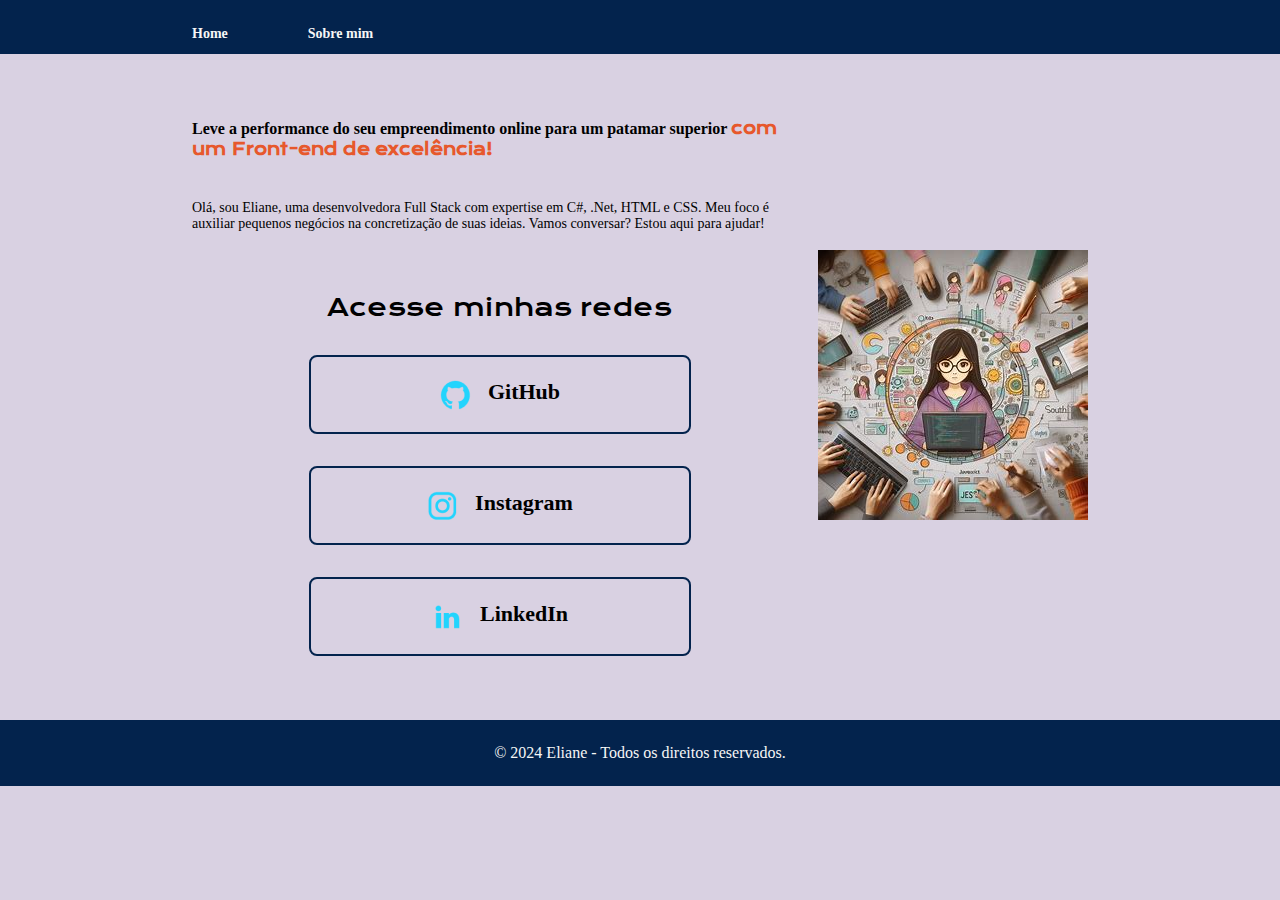
==== commit c45ea55e: "HTML e  CSS - cabecalho, footer e variaveis css" ====
--- a/index.html
+++ b/index.html
@@ -4,55 +4,57 @@
     <meta charset="UTF-8" />
     <meta http-equiv="X-UA-Compatible" content="IE=edge" />
     <meta name="viewport" content="width=device-width, initial-scale=1.0" />
-    <link rel="stylesheet" href="style.css" />
+    <link rel="stylesheet" href="./styles/style.css" />
     <title>Portifolio</title>
   </head>
   <body>
-    <header>
-      <div class="header-container">
-        <img src="./imagens/logo.jpg" alt="Logo" />
-        <h2>Portfólio</h2>
-        <nav>
-          <a class="header-links" href="https://github.com/Elianehenri">Projetos</a>
-          <a class="header-links" href="https://www.linkedin.com/in/eliane-henriqueta">LinkedIn</a>
-          <a class="header-links" href="mailto:elianehenriqueta@gmail.com">Contato</a>
-        </nav>
-      </div>
+    <header class="cabecalho">
+      <nav class="cabecalho__menu">
+     
+        <a class="cabecalho__menu__link" href="index.html">Home</a>
+        <a class="cabecalho__menu__link" href="about.html">Sobre mim</a>
+        <!-- <a class="cabecalho__menu__link" href="curriculo.html">Curriculo</a> -->
+      </nav>
     </header>
 
     <main class="apresentacao">
       <section class="apresentacao__conteudo">
         <h1 class="apresentacao__conteudo__titulo">
-   
-          Leve a performance do seu empreendimento online para um patamar superior <strong class="titulo-destaque">com um Front-end de excelência!</strong>
+          Leve a performance do seu empreendimento online para um patamar
+          superior
+          <strong class="titulo-destaque"
+            >com um Front-end de excelência!</strong
+          >
         </h1>
 
         <p class="apresentacao__conteudo__texto">
-          Olá, sou Eliane, uma desenvolvedora Full Stack com expertise em C#, .Net, HTML e CSS.
-          Meu foco é auxiliar pequenos negócios na concretização de suas ideias. Vamos conversar? Estou aqui para ajudar!
-          
+          Olá, sou Eliane, uma desenvolvedora Full Stack com expertise em C#,
+          .Net, HTML e CSS. Meu foco é auxiliar pequenos negócios na
+          concretização de suas ideias. Vamos conversar? Estou aqui para ajudar!
         </p>
 
         <div class="apresentacao__links">
-          <h2 class="apresentacao__links__subtitulo">Acesse minhas redes:</h2>
-          <a
-            class="apresentacao__links__link"
-            href="https://instagram.com/elianehenriqueta"
-            >Instagram</a
-          >
-          <a
-            class="apresentacao__links__link"
-            href="https://github.com/Elianehenri"
-            >GitHub</a
-          >
+          <h2 class="apresentacao__links__subtitulo">Acesse minhas redes</h2>
+
+          <a class="apresentacao__links__link" href="https://github.com/Elianehenri">
+            <img   src="./assets/Icones/github.png" alt="github" />
+            GitHub </a>
+    
+          <a class="apresentacao__links__link"  href="https://instagram.com/elianehenriqueta">
+            <img   src="./assets/Icones/instagram.png"  alt="instagram"
+            />Instagram</a >
+          <a class="apresentacao__links__link"  href="https://instagram.com/elianehenriqueta">
+              <img   src="./assets/Icones/linkedin.png"  alt="linkedin"
+            />LinkedIn</a >
+
         </div>
       </section>
       <div class="image-section">
-        <img src="./imagens/foto.jpg" alt="Foto menina programando" />
+        <img  src="./assets/Imagens/foto.jpg" alt="Foto menina programando" />
       </div>
     </main>
 
-    <footer>
+    <footer class="rodape">
       <p>© 2024 Eliane - Todos os direitos reservados.</p>
     </footer>
   </body>
--- a/styles/style.css
+++ b/styles/style.css
@@ -0,0 +1,156 @@
+@import url("https://fonts.googleapis.com/css2?family=Krona+One&family=Montserrat:wght@400;600&display=swap");
+/* varievieis*/
+
+:root {
+  --cor-primaria:#d9d1e2;
+  --cor-secundaria:#f6f6f6;
+  --cor-terciaria:#03234d;
+  --cor-hover:  #d3b7f3;
+  --cor-text:#000000;
+
+  --font-primaria:"Krona One", sans-serif;
+  --font-secundaria: "Montserrat", sans-serif;
+}
+/* Reset de estilos para garantir uma aparência mais consistente entre navegadores */
+* {
+  margin: 0;
+  padding: 0;
+}
+
+/* Estilos gerais para o corpo do documento */
+body {
+  box-sizing: border-box;
+  background-color:var(--cor-primaria);
+  color: var(--cor-secundaria);
+}
+
+
+
+.cabecalho {
+  padding: 2% 0% 1% 15%;
+  background-color:var(--cor-terciaria);
+
+}
+
+.cabecalho__menu {
+  display: flex;
+  gap: 80px; 
+ 
+}
+.cabecalho__menu__link {
+  font-family: var(--font-secudaria);
+  font-size: 14px;
+  font-weight: 600;
+  color:  var(--cor-secundaria);
+  text-decoration: none;
+
+}
+
+.cabecalho__menu__link:hover {
+  background-color: var(--cor-hover); /* Altera a cor ao passar o mouse */
+}
+
+
+
+/* Estilos para o logo no cabeçalho */
+.cabecalho__img {
+  max-width: 100px;
+  height: 40px;
+  margin-right: 10px;
+  padding-left: 2%;
+}
+
+.titulo-destaque {
+  color: rgb(231, 88, 44);
+  font-family: var(--font-primaria);
+}
+
+/* Estilos para o conteúdo principal */
+.apresentacao {
+  padding: 5% 15%;
+  display: flex;
+  align-items: center;
+  justify-content: space-between;
+}
+
+/* Estilos para a seção do conteúdo e imagem */
+.apresentacao__conteudo {
+  width: 615px;
+  display: flex;
+  flex-direction: column;
+  gap: 40px;
+}
+
+/* Estilos para o título secundário */
+.apresentacao__conteudo__titulo {
+  font-size: 16px;
+  font-family: var(--font-secudaria);
+  color:var(--cor-text);
+}
+
+.apresentacao__conteudo__texto {
+  font-size: 14px;
+  font-family: var(--font-secudaria);
+  color: var(--cor-text);
+  margin-bottom: 20px; /* Adicionando espaço entre o texto e a imagem */
+}
+.apresentacao__links {
+  display: flex;
+  justify-content: space-between;
+  flex-direction: column;
+  align-items: center;
+  gap: 32px;
+}
+.apresentacao__links__subtitulo {
+  font-family: var(--font-primaria);
+  font-weight: 400;
+  font-size: 24px;
+  color: var(--cor-text);
+}
+.apresentacao__links__link {
+  display: flex;
+  width: 378px;
+  text-align: center;
+  border: 2px solid var(--cor-terciaria);
+  justify-content: center;
+  gap: 16px;
+  border-radius: 8px;
+  font-size: 22px;
+  font-weight: 600;
+  padding: 21.5px 0;
+  text-decoration: none;
+  color:var(--cor-text);
+  font-family: var(--font-secudaria);
+}
+.apresentacao__links__link:hover {
+  background-color: var(--cor-hover);
+}
+
+/* Estilos para a seção da imagem */
+.image-section {
+  -ms-flex-negative: 0;
+  flex-shrink: 0; /* Evita que a seção da imagem encolha */
+
+}
+ 
+/* Estilos para a imagem */
+.apresentacao__img {
+  max-width: 360px;
+  height: 350px;
+  border-radius: 16px;
+  background: url(./imagens/foto.jpg),
+    lightgray -39.262px -50.143px / 212.432% 124.461% no-repeat;
+}
+
+/* Estilos para o rodapé */
+.rodape {
+  background-color: var(--cor-terciaria);
+  text-align: center;
+  padding: 24px;
+  font-family: var(--font-secudaria);
+  font-size: 16px;
+  font-weight: 400;
+ 
+}
+
+/* Estilo para telas menores */
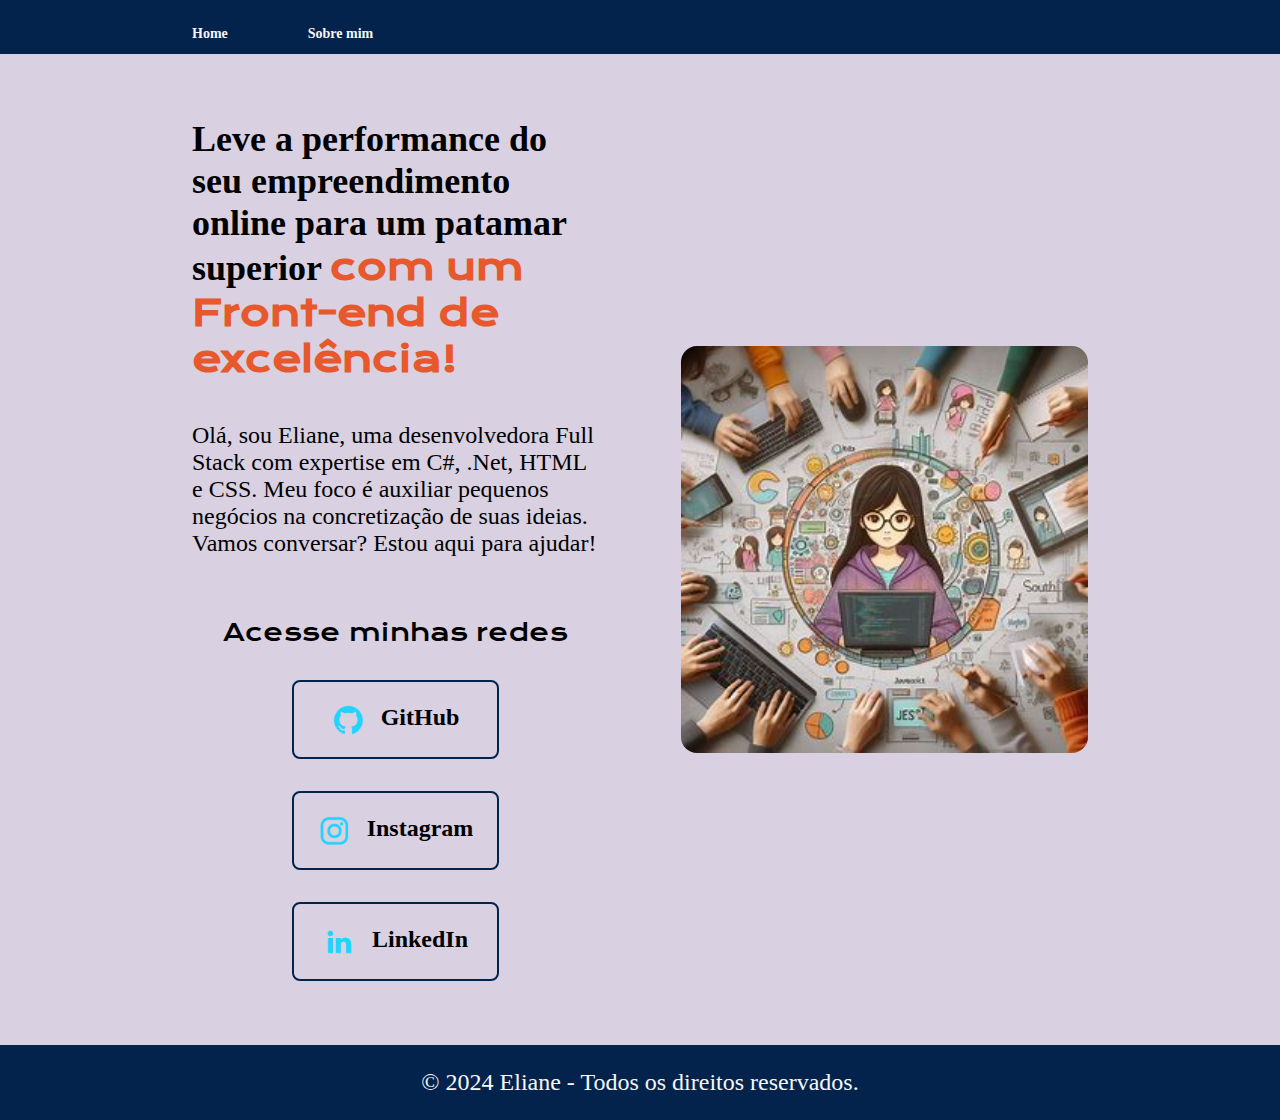
==== commit dfce4320: "aula responsividade" ====
--- a/index.html
+++ b/index.html
@@ -36,22 +36,22 @@
         <div class="apresentacao__links">
           <h2 class="apresentacao__links__subtitulo">Acesse minhas redes</h2>
 
-          <a class="apresentacao__links__link" href="https://github.com/Elianehenri">
+          <a class="apresentacao__links__navegacao" href="https://github.com/Elianehenri">
             <img   src="./assets/Icones/github.png" alt="github" />
             GitHub </a>
     
-          <a class="apresentacao__links__link"  href="https://instagram.com/elianehenriqueta">
+          <a class="apresentacao__links__navegacao"  href="https://instagram.com/elianehenriqueta">
             <img   src="./assets/Icones/instagram.png"  alt="instagram"
             />Instagram</a >
-          <a class="apresentacao__links__link"  href="https://instagram.com/elianehenriqueta">
+          <a class="apresentacao__links__navegacao"  href="https://instagram.com/elianehenriqueta">
               <img   src="./assets/Icones/linkedin.png"  alt="linkedin"
             />LinkedIn</a >
 
         </div>
       </section>
-      <div class="image-section">
-        <img  src="./assets/Imagens/foto.jpg" alt="Foto menina programando" />
-      </div>
+     
+        <img  class="apresentacao__imagem" src="./assets/Imagens/foto.jpg" alt="Foto menina programando" />
+   
     </main>
 
     <footer class="rodape">
--- a/styles/style.css
+++ b/styles/style.css
@@ -2,13 +2,13 @@
 /* varievieis*/
 
 :root {
-  --cor-primaria:#d9d1e2;
-  --cor-secundaria:#f6f6f6;
-  --cor-terciaria:#03234d;
-  --cor-hover:  #d3b7f3;
-  --cor-text:#000000;
+  --cor-primaria: #d9d1e2;
+  --cor-secundaria: #f6f6f6;
+  --cor-terciaria: #03234d;
+  --cor-hover: #d3b7f3;
+  --cor-text: #000000;
 
-  --font-primaria:"Krona One", sans-serif;
+  --font-primaria: "Krona One", sans-serif;
   --font-secundaria: "Montserrat", sans-serif;
 }
 /* Reset de estilos para garantir uma aparência mais consistente entre navegadores */
@@ -20,37 +20,30 @@
 /* Estilos gerais para o corpo do documento */
 body {
   box-sizing: border-box;
-  background-color:var(--cor-primaria);
+  background-color: var(--cor-primaria);
   color: var(--cor-secundaria);
 }
 
-
-
 .cabecalho {
   padding: 2% 0% 1% 15%;
-  background-color:var(--cor-terciaria);
-
+  background-color: var(--cor-terciaria);
 }
 
 .cabecalho__menu {
   display: flex;
-  gap: 80px; 
- 
+  gap: 80px;
 }
 .cabecalho__menu__link {
   font-family: var(--font-secudaria);
-  font-size: 14px;
+  font-size: 0.875rem;
   font-weight: 600;
-  color:  var(--cor-secundaria);
+  color: var(--cor-secundaria);
   text-decoration: none;
-
 }
 
 .cabecalho__menu__link:hover {
   background-color: var(--cor-hover); /* Altera a cor ao passar o mouse */
 }
-
-
 
 /* Estilos para o logo no cabeçalho */
 .cabecalho__img {
@@ -71,11 +64,12 @@
   display: flex;
   align-items: center;
   justify-content: space-between;
+  gap: 82px;
 }
 
 /* Estilos para a seção do conteúdo e imagem */
 .apresentacao__conteudo {
-  width: 615px;
+  width: 50%;
   display: flex;
   flex-direction: column;
   gap: 40px;
@@ -83,13 +77,13 @@
 
 /* Estilos para o título secundário */
 .apresentacao__conteudo__titulo {
-  font-size: 16px;
+  font-size: 2.25rem;
   font-family: var(--font-secudaria);
-  color:var(--cor-text);
+  color: var(--cor-text);
 }
 
 .apresentacao__conteudo__texto {
-  font-size: 14px;
+  font-size: 1.5rem;
   font-family: var(--font-secudaria);
   color: var(--cor-text);
   margin-bottom: 20px; /* Adicionando espaço entre o texto e a imagem */
@@ -104,39 +98,32 @@
 .apresentacao__links__subtitulo {
   font-family: var(--font-primaria);
   font-weight: 400;
-  font-size: 24px;
+  font-size: 1.5rem;
   color: var(--cor-text);
 }
-.apresentacao__links__link {
+.apresentacao__links__navegacao {
   display: flex;
-  width: 378px;
+  width: 50%;
   text-align: center;
   border: 2px solid var(--cor-terciaria);
   justify-content: center;
   gap: 16px;
   border-radius: 8px;
-  font-size: 22px;
+  font-size: 1.5rem;
   font-weight: 600;
   padding: 21.5px 0;
   text-decoration: none;
-  color:var(--cor-text);
+  color: var(--cor-text);
   font-family: var(--font-secudaria);
 }
 .apresentacao__links__link:hover {
   background-color: var(--cor-hover);
 }
 
-/* Estilos para a seção da imagem */
-.image-section {
-  -ms-flex-negative: 0;
-  flex-shrink: 0; /* Evita que a seção da imagem encolha */
+/* Estilos para a imagem */
+.apresentacao__imagem {
+  width: 50%;
 
-}
- 
-/* Estilos para a imagem */
-.apresentacao__img {
-  max-width: 360px;
-  height: 350px;
   border-radius: 16px;
   background: url(./imagens/foto.jpg),
     lightgray -39.262px -50.143px / 212.432% 124.461% no-repeat;
@@ -148,9 +135,23 @@
   text-align: center;
   padding: 24px;
   font-family: var(--font-secudaria);
-  font-size: 16px;
+  font-size: 1.5rem;
   font-weight: 400;
- 
 }
 
 /* Estilo para telas menores */
+@media (max-width: 1200px) {
+  .cabecalho {
+    padding: 10%;
+  }
+  .cabecalho__menu {
+    justify-content: center;
+  }
+  .apresentacao {
+    flex-direction: column-reverse;
+    padding: 5%;
+  }
+  .apresentacao__conteudo {
+    width: auto;
+}
+}
